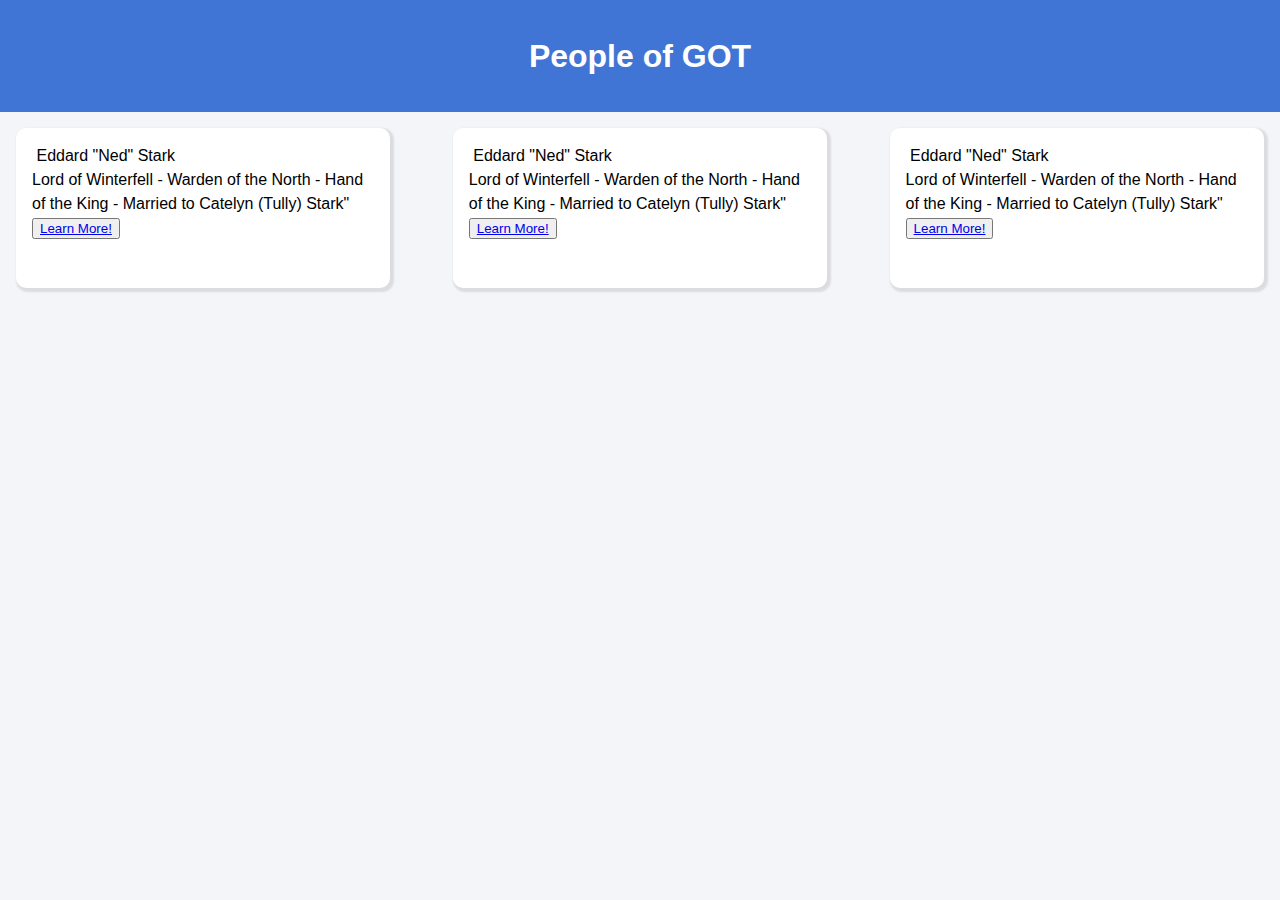
==== block-BJaaef/code/index.html @ 8ac8b7f2 "people of GOT" ====
<!DOCTYPE html>
<html lang="en">
  <head>
    <meta charset="UTF-8" />
    <meta name="viewport" content="width=device-width, initial-scale=1.0" />
    <title>GOT People</title>
    <link rel="stylesheet" href="style.css" />
  </head>
  <body>
    <header>
      <h1>
        People of GOT
      </h1>
    </header>
    <div class=" page">
      <ul class=" flex">
        <li class="box flex-32">
          <img src="https://raw.githubusercontent.com/nnnkit/json-data-collections/master/game-of-thrones/game-of-thrones-eddard-stark.jpg" alt="">
          <span>Eddard "Ned" Stark</span>
          <p>
            Lord of Winterfell - Warden of the North - Hand of the King - Married to Catelyn (Tully) Stark"
          </p>
          <button>
            <a href="#">
              Learn More!
            </a>
          </button>
        </li>
        <li class="box flex-32">
          <img src="https://raw.githubusercontent.com/nnnkit/json-data-collections/master/game-of-thrones/game-of-thrones-eddard-stark.jpg" alt="">
          <span>Eddard "Ned" Stark</span>
          <p>
            Lord of Winterfell - Warden of the North - Hand of the King - Married to Catelyn (Tully) Stark"
          </p>
          <button>
            <a href="#">
              Learn More!
            </a>
          </button>
        </li>
        <li class="box flex-32">
          <img src="https://raw.githubusercontent.com/nnnkit/json-data-collections/master/game-of-thrones/game-of-thrones-eddard-stark.jpg" alt="">
          <span>Eddard "Ned" Stark</span>
          <p>
            Lord of Winterfell - Warden of the North - Hand of the King - Married to Catelyn (Tully) Stark"
          </p>
          <button>
            <a href="#">
              Learn More!
            </a>
          </button>
        </li>
      </ul>
    </div>
    <script src="./data.js"></script>
    <script src="./script.js"></script>
  </body>
</html>
---- block-BJaaef/code/style.css ----
/* http://meyerweb.com/eric/tools/css/reset/ 
   v2.0 | 20110126
   License: none (public domain)
*/

html, body, div, span, applet, object, iframe,
h1, h2, h3, h4, h5, h6, p, blockquote, pre,
a, abbr, acronym, address, big, cite, code,
del, dfn, em, img, ins, kbd, q, s, samp,
small, strike, strong, sub, sup, tt, var,
b, u, i, center,
dl, dt, dd, ol, ul, li,
fieldset, form, label, legend,
table, caption, tbody, tfoot, thead, tr, th, td,
article, aside, canvas, details, embed, 
figure, figcaption, footer, header, hgroup, 
menu, nav, output, ruby, section, summary,
time, mark, audio, video {
	margin: 0;
	padding: 0;
	border: 0;
	font-size: 100%;
	font: inherit;
	vertical-align: baseline;
}
/* HTML5 display-role reset for older browsers */
article, aside, details, figcaption, figure, 
footer, header, hgroup, menu, nav, section {
	display: block;
}
body {
	line-height: 1;
}
ol, ul {
	list-style: none;
}
blockquote, q {
	quotes: none;
}
blockquote:before, blockquote:after,
q:before, q:after {
	content: '';
	content: none;
}
table {
	border-collapse: collapse;
	border-spacing: 0;
}


html{
  font-size: 16px;
}


* {
  box-sizing: border-box;
}
body {
  font-family: -apple-system, BlinkMacSystemFont, "Segoe UI", Roboto, Oxygen,
    Ubuntu, Cantarell, "Open Sans", "Helvetica Neue", sans-serif;
    line-height: 1.5;
    font-size: 16px;
    background-color: #F4F5F9;
}
.container {
  max-width: 1200px;
  margin: 0 auto;
}
.box {
  background-color: white;
  box-shadow: 2px 2px 2px 2px rgba(0,0,0,0.1);
  height: 10rem;
  border-radius: 10px;
  padding: 1rem 1rem ;
}
li img{
  vertical-align: middle;
  border-radius: 50%;
}
h1,
h2 {
  text-align: center;
  font-size: 2rem;
  color: white;
}
.flex{
  display: flex;
  align-items: center;
  justify-content: space-between;
}
.flex-32{
  flex: 0 1 30%;
}
.page{
  padding: 1rem 1rem ;
}
/* HEADER */
header{
  background-color: #4075D5;
  padding: 2rem 0;
  font-weight: 600;
}
.btn{
  
}
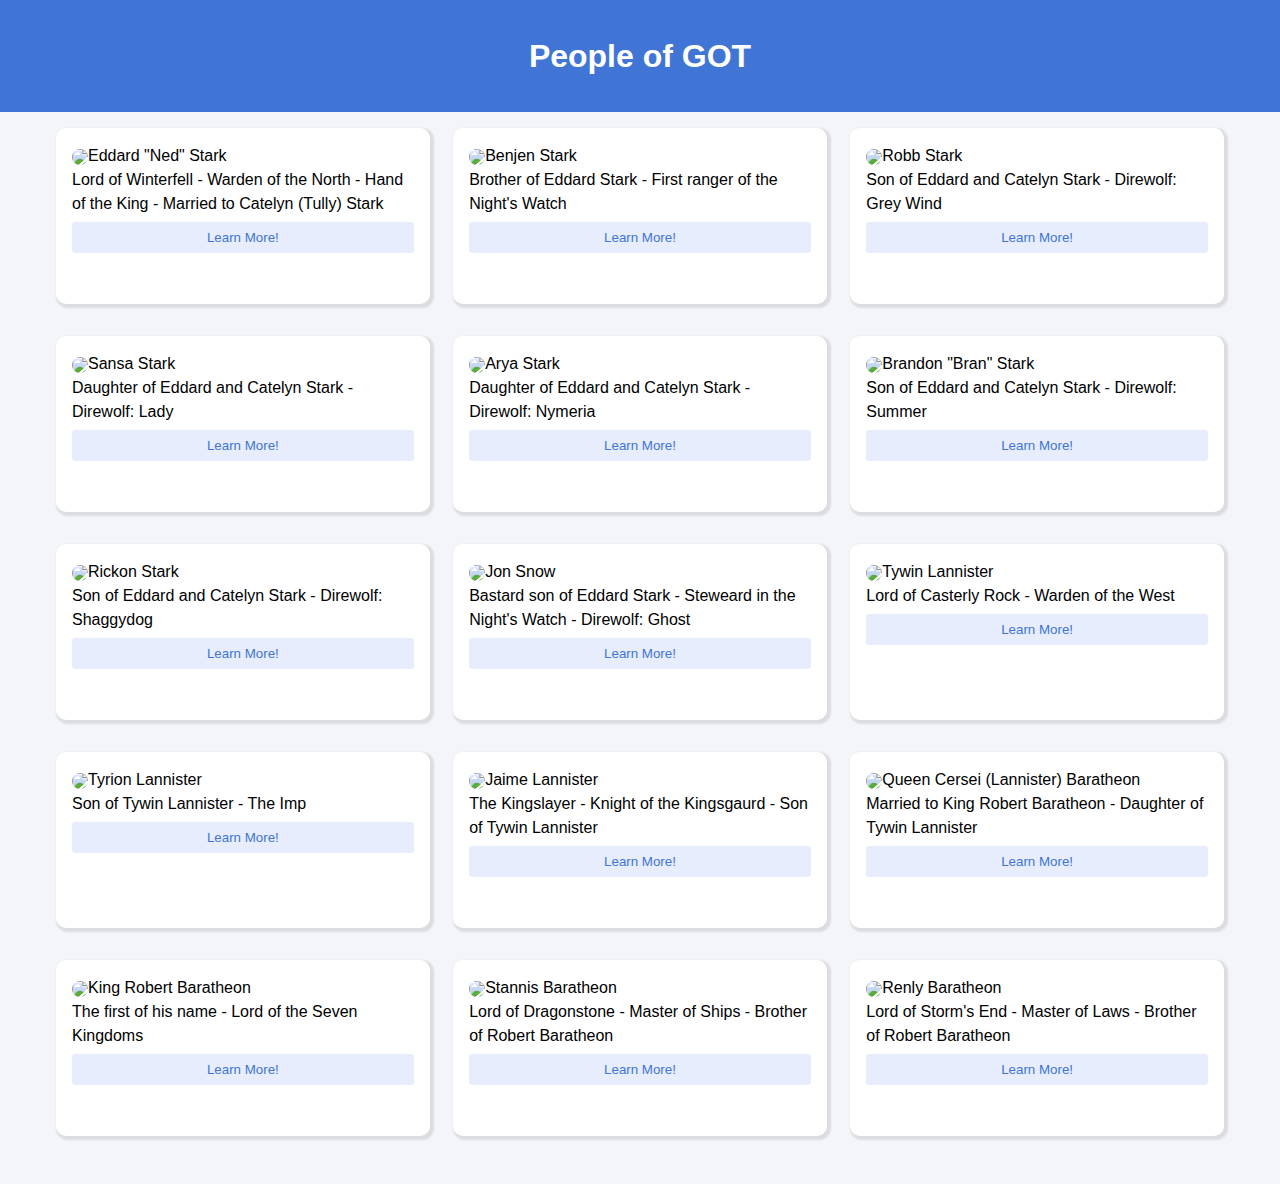
==== commit 58ca5fa8: "refactor" ====
--- a/block-BJaaef/code/index.html
+++ b/block-BJaaef/code/index.html
@@ -12,46 +12,8 @@
         People of GOT
       </h1>
     </header>
-    <div class=" page">
-      <ul class=" flex">
-        <li class="box flex-32">
-          <img src="https://raw.githubusercontent.com/nnnkit/json-data-collections/master/game-of-thrones/game-of-thrones-eddard-stark.jpg" alt="">
-          <span>Eddard "Ned" Stark</span>
-          <p>
-            Lord of Winterfell - Warden of the North - Hand of the King - Married to Catelyn (Tully) Stark"
-          </p>
-          <button>
-            <a href="#">
-              Learn More!
-            </a>
-          </button>
-        </li>
-        <li class="box flex-32">
-          <img src="https://raw.githubusercontent.com/nnnkit/json-data-collections/master/game-of-thrones/game-of-thrones-eddard-stark.jpg" alt="">
-          <span>Eddard "Ned" Stark</span>
-          <p>
-            Lord of Winterfell - Warden of the North - Hand of the King - Married to Catelyn (Tully) Stark"
-          </p>
-          <button>
-            <a href="#">
-              Learn More!
-            </a>
-          </button>
-        </li>
-        <li class="box flex-32">
-          <img src="https://raw.githubusercontent.com/nnnkit/json-data-collections/master/game-of-thrones/game-of-thrones-eddard-stark.jpg" alt="">
-          <span>Eddard "Ned" Stark</span>
-          <p>
-            Lord of Winterfell - Warden of the North - Hand of the King - Married to Catelyn (Tully) Stark"
-          </p>
-          <button>
-            <a href="#">
-              Learn More!
-            </a>
-          </button>
-        </li>
-      </ul>
-    </div>
+      <ul class="container flex wrap">
+            </ul>
     <script src="./data.js"></script>
     <script src="./script.js"></script>
   </body>
--- a/block-BJaaef/code/style.css
+++ b/block-BJaaef/code/style.css
@@ -48,11 +48,9 @@
 	border-spacing: 0;
 }
 
-
 html{
   font-size: 16px;
 }
-
 
 * {
   box-sizing: border-box;
@@ -67,13 +65,15 @@
 .container {
   max-width: 1200px;
   margin: 0 auto;
+  padding: 1rem;
 }
 .box {
   background-color: white;
   box-shadow: 2px 2px 2px 2px rgba(0,0,0,0.1);
-  height: 10rem;
+  height: 11rem;
   border-radius: 10px;
   padding: 1rem 1rem ;
+  margin-bottom: 2rem;
 }
 li img{
   vertical-align: middle;
@@ -91,11 +91,12 @@
   justify-content: space-between;
 }
 .flex-32{
-  flex: 0 1 30%;
+  flex: 0 1 32%;
 }
-.page{
-  padding: 1rem 1rem ;
+.wrap{
+  flex-wrap: wrap;
 }
+
 /* HEADER */
 header{
   background-color: #4075D5;
@@ -103,5 +104,16 @@
   font-weight: 600;
 }
 .btn{
-  
+  width: 100%;
+  border-radius: 3px;
+  border: 0;
+  background-color: #E7EDFD;
+  padding: 0.5rem;
+  margin-top: 0.4rem;
+
+}
+a{
+  text-align: center;
+  text-decoration: none;
+  color: #4075D5;
 }